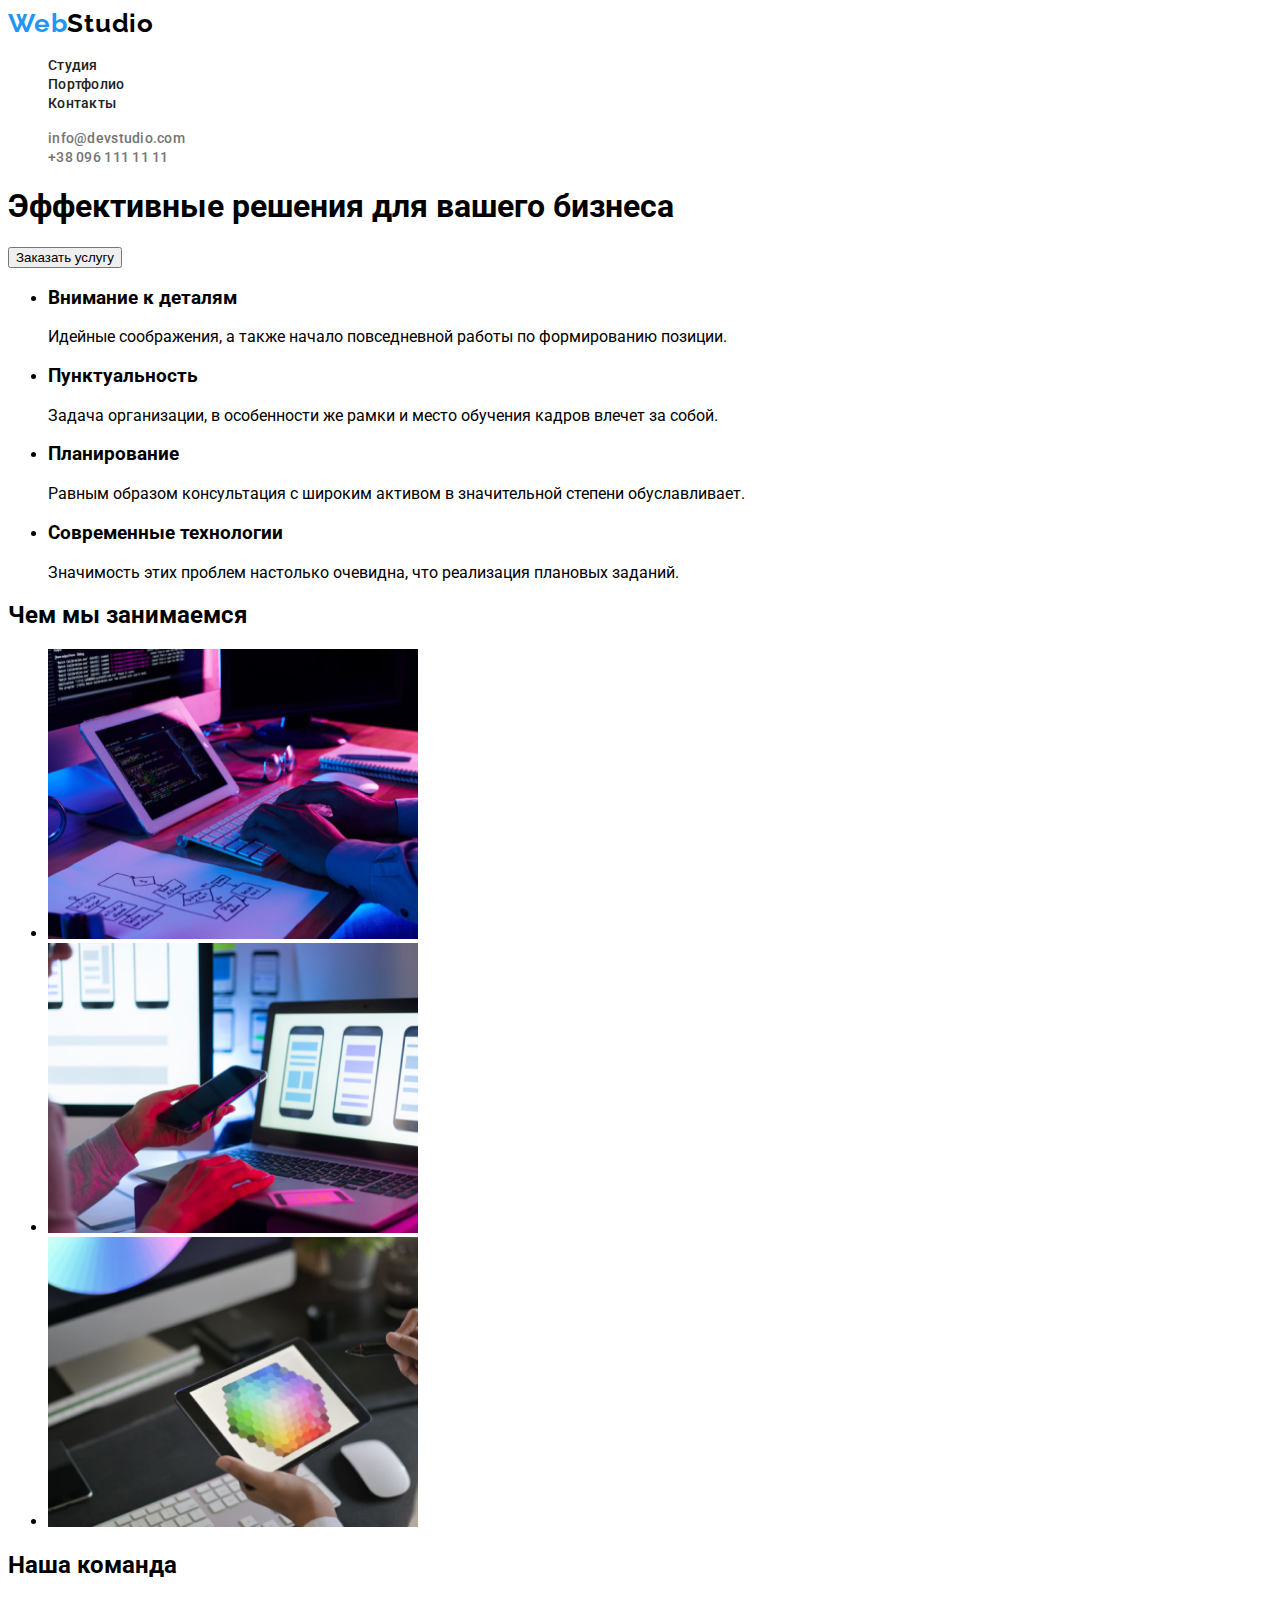
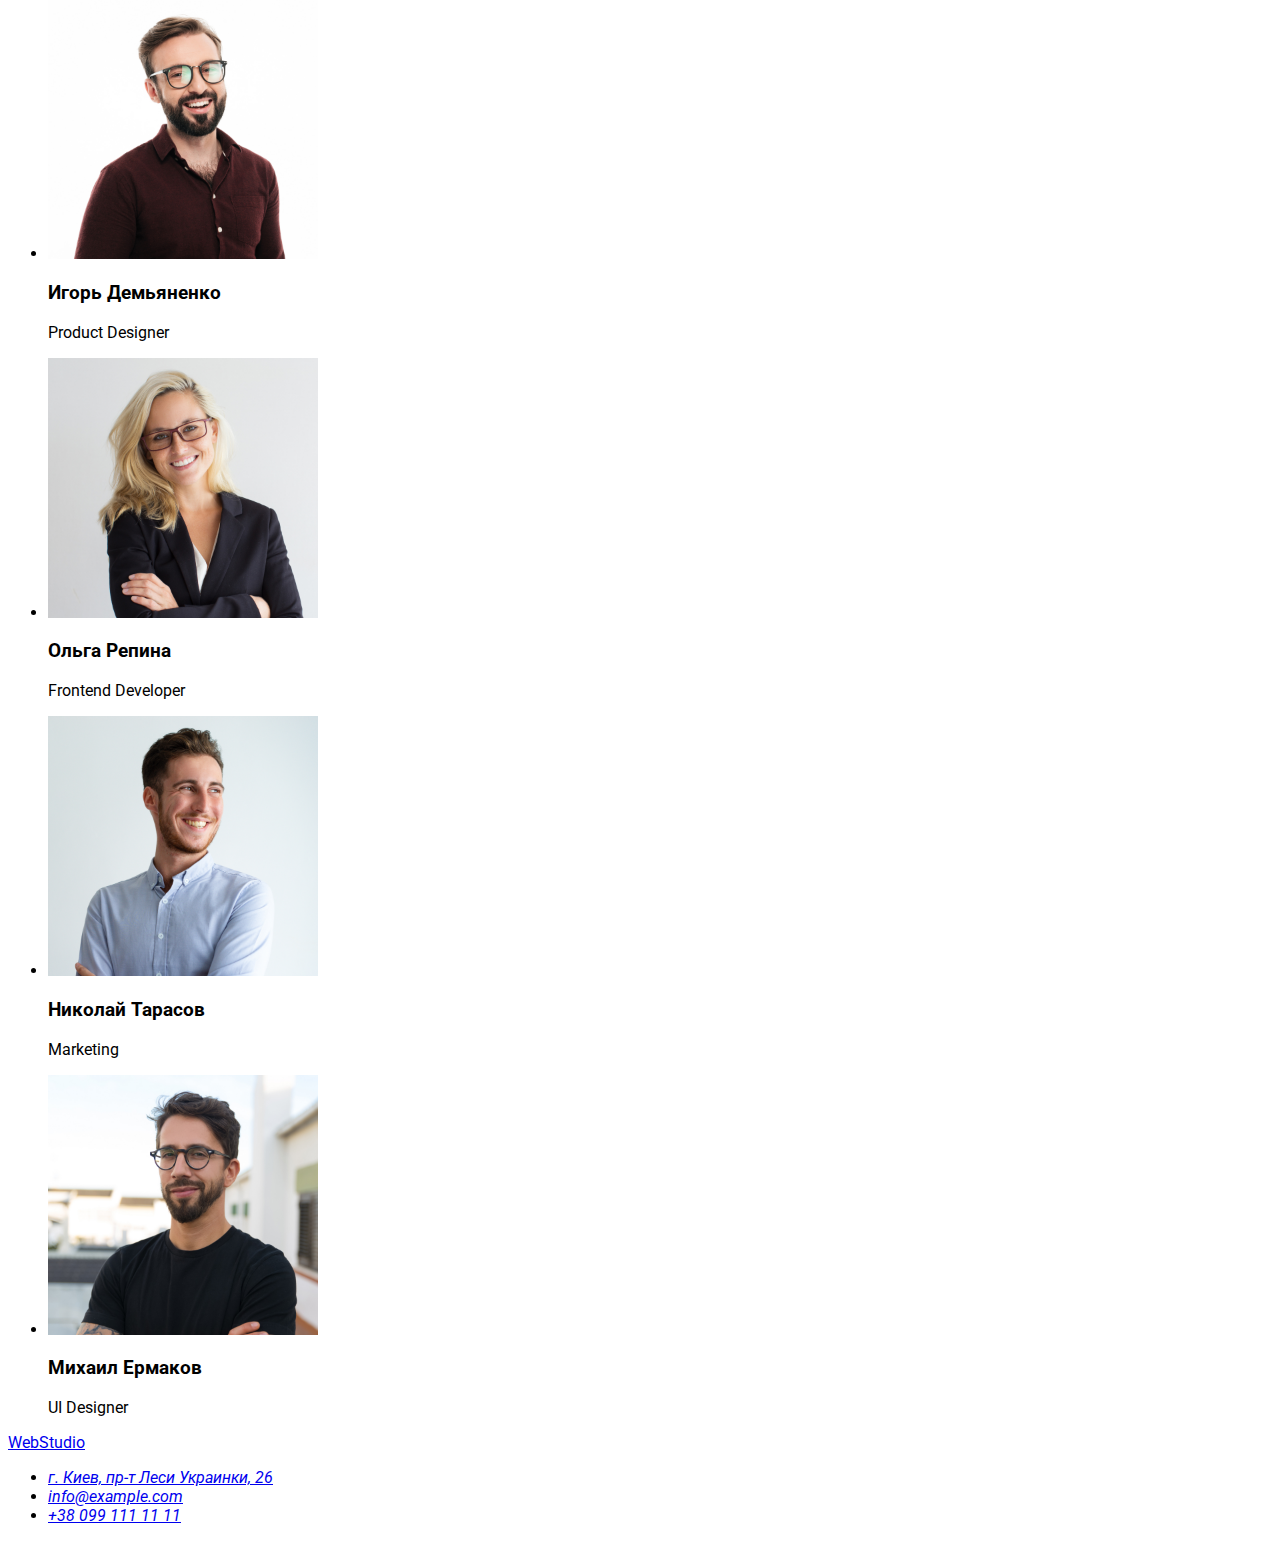
==== index.html @ 59b3a98a "HW-02" ====
<!DOCTYPE html>
<html lang="ru">
  <head>
    <meta charset="UTF-8" />
    <meta name="viewport" content="width=device-width, initial-scale=1.0" />
    <title>Студия</title>
    <link rel="preconnect" href="https://fonts.gstatic.com" />
    <link
      href="https://fonts.googleapis.com/css2?family=Raleway:wght@700&family=Roboto:wght@400;500;700;900&display=swap"
      rel="stylesheet"
    />
    <link rel="stylesheet" href="./css/style.css" />
  </head>
  <body>
    <!--шапка сайта-->
    <header class="header">
      <nav class="nav">
        <a class="logo" href="./index.html"
          >Web<span class="hf-logo">Studio</span>
        </a>

        <ul class="nav-list">
          <li class="nav-list-item">
            <a class="nav-list-link" href="">Студия</a>
          </li>
          <li class="nav-list-item">
            <a class="nav-list-link" href="">Портфолио</a>
          </li>
          <li class="nav-list-item">
            <a class="nav-list-link" href="">Контакты</a>
          </li>
        </ul>
      </nav>

      <ul class="header-contacts">
        <li class="header-contacts-item">
          <a class="header-contacts-link-mail" href="mailto:info@devstudio.com"
            >info@devstudio.com</a
          >
        </li>
        <li class="header-contacts-item">
          <a class="header-contacts-link-tel" href="tel:+380961111111"
            >+38 096 111 11 11</a
          >
        </li>
      </ul>
    </header>
    <!--герой-->
    <main>
      <section>
        <h1>Эффективные решения для вашего бизнеса</h1>
        <button type="button">Заказать услугу</button>
      </section>

      <!--принципы работы студии-->
      <section>
        <h2 hidden>Наши принципы</h2>
        <ul>
          <li>
            <h3>Внимание к деталям</h3>
            <p>
              Идейные соображения, а также начало повседневной работы по
              формированию позиции.
            </p>
          </li>
          <li>
            <h3>Пунктуальность</h3>
            <p>
              Задача организации, в особенности же рамки и место обучения кадров
              влечет за собой.
            </p>
          </li>
          <li>
            <h3>Планирование</h3>
            <p>
              Равным образом консультация с широким активом в значительной
              степени обуславливает.
            </p>
          </li>
          <li>
            <h3>Современные технологии</h3>
            <p>
              Значимость этих проблем настолько очевидна, что реализация
              плановых заданий.
            </p>
          </li>
        </ul>
      </section>

      <!--возможности студии-->
      <section>
        <h2>Чем мы занимаемся</h2>
        <ul>
          <li>
            <a href="#"
              ><img
                src="./images/img-1.png"
                alt="написание кода"
                width="370"
                height="290"
            /></a>
          </li>

          <li>
            <a href="#"
              ><img
                src="./images/img-2.png"
                alt="мобильные версии"
                width="370"
                height="290"
            /></a>
          </li>

          <li>
            <a href="#"
              ><img
                src="./images/img-3.png"
                alt="выбор цвета сайта"
                width="370"
                height="290"
            /></a>
          </li>
        </ul>
      </section>

      <!--команда студии-->
      <section>
        <h2>Наша команда</h2>
        <ul>
          <li>
            <img
              src="./team-photo/img-1.jpg"
              alt="фото Демьяненко"
              width="270"
              height="260"
            />
            <h3>Игорь Демьяненко</h3>
            <p lang="en">Product Designer</p>
          </li>
          <li>
            <img
              src="./team-photo/img-2.jpg"
              alt="фото Репиной"
              width="270"
              height="260"
            />
            <h3>Ольга Репина</h3>
            <p lang="en">Frontend Developer</p>
          </li>
          <li>
            <img
              src="./team-photo/img-3.jpg"
              alt="фото Тарасова"
              width="270"
              height="260"
            />
            <h3>Николай Тарасов</h3>
            <p lang="en">Marketing</p>
          </li>
          <li>
            <img
              src="./team-photo/img-4.jpg"
              alt="фото Ермакова"
              width="270"
              height="260"
            />
            <h3>Михаил Ермаков</h3>
            <p lang="en">UI Designer</p>
          </li>
        </ul>
      </section>
    </main>
    <!--подвал-->
    <footer>
      <!--кондактная инфо-->
      <section>
        <h2 hidden>контакты</h2>
        <a href="./index.html">WebStudio</a>
        <address>
          <ul>
            <li>
              <a href="https://goo.gl/maps/9ujybrKW8emvLEQx5" target="blank"
                >г. Киев, пр-т Леси Украинки, 26</a
              >
            </li>
            <li>
              <a href="mailto:info@example.com">info@example.com</a>
            </li>
            <li>
              <a href="tel:+380991111111">+38 099 111 11 11</a>
            </li>
          </ul>
        </address>
      </section>
    </footer>
  </body>
</html>
---- css/style.css ----
body {
  font-family: "Roboto", sans-serif;
  font-style: normal;
}

/* ======================ШАПКА САЙТА======================== */

.logo {
  font-family: "Raleway", sans-serif;
  font-style: normal;
  font-weight: 700;
  font-size: 26px;
  line-height: 1.19;
  letter-spacing: 0.03em;
  text-decoration: none;
  color: #2196f3;
}

.hf-logo {
  color: #000000;
}

.nav-list-link {
  font-weight: 500;
  font-size: 14px;
  line-height: 1.14;
  letter-spacing: 0.02em;
  text-decoration: none;
  color: #212121;
}

.nav-list,
.header-contacts {
  list-style: none;
}

.header-contacts-link-mail,
.header-contacts-link-tel {
  font-weight: 500;
  font-size: 14px;
  line-height: 1.14;
  letter-spacing: 0.02em;
  text-decoration: none;
  color: #757575;
}

.logo:hover,
.logo:focus,
.nav-list-link:hover,
.nav-list-link:focus,
.header-contacts-link-mail:hover,
.header-contacts-link-mail:focus,
.header-contacts-link-tel:hover,
.header-contacts-link-tel:focus {
  text-decoration: underline;
  color: #2196f3;
}

/* ======================КОНЕЦ ШАПКИ САЙТА======================== */

/* font-family: Roboto;  */
/* font-style: normal; */
/* font-weight: 900; */
/* font-size: 44px; */
/* line-height: 60px; */
/* or 136% */

/* text-align: center; */
/* letter-spacing: 0.06em; */
/* text-transform: uppercase; */

/* color: #ffffff; */

/* font-family: Roboto; */
/* font-style: normal; */
/* font-weight: bold; */
/* font-size: 16px; */
/* line-height: 30px; */
/* identical to box height, or 187% */

/* display: flex; */
/* align-items: center; */
/* text-align: center; */
/* letter-spacing: 0.06em; */

/* color: #ffffff; */

/* font-family: Roboto; */
/* font-style: normal; */
/* font-weight: normal; */
/* font-size: 14px; */
/* line-height: 24px; */
/* or 171% */

/* letter-spacing: 0.03em; */

/* color: #757575; */
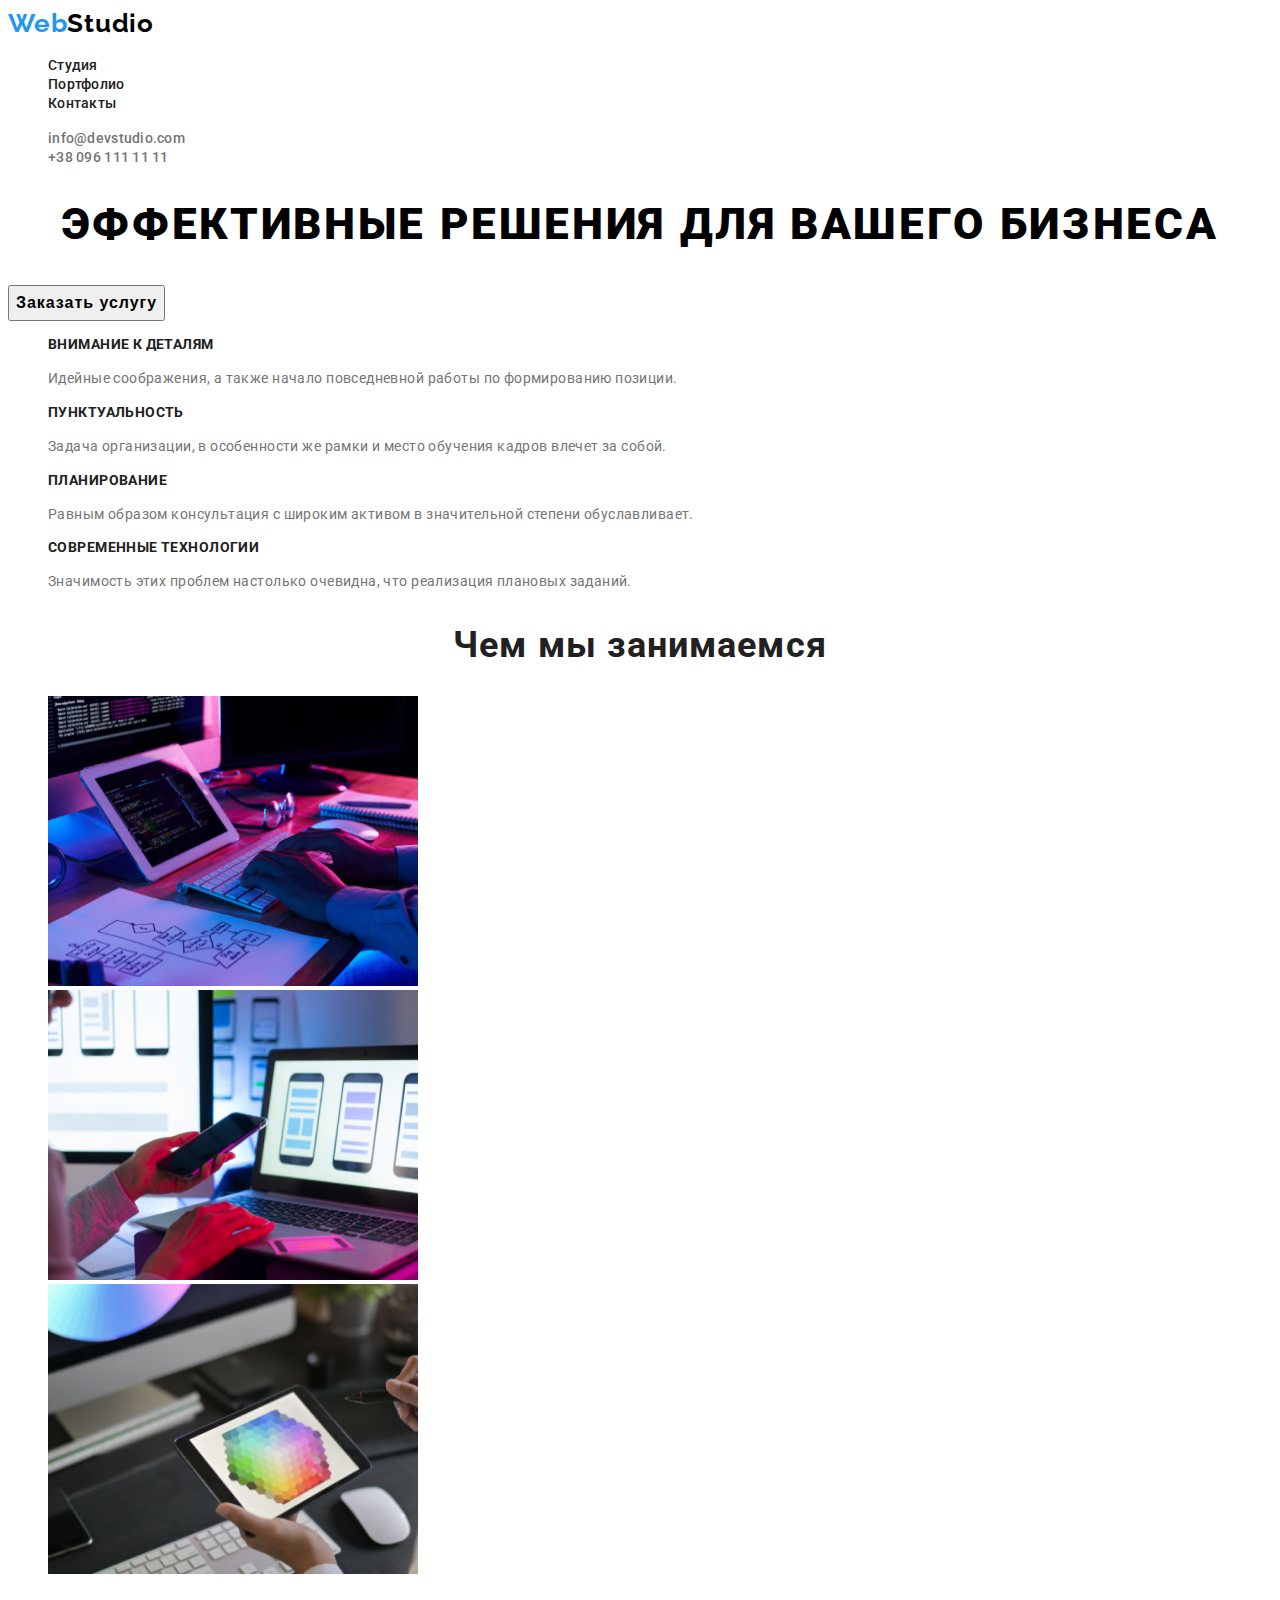
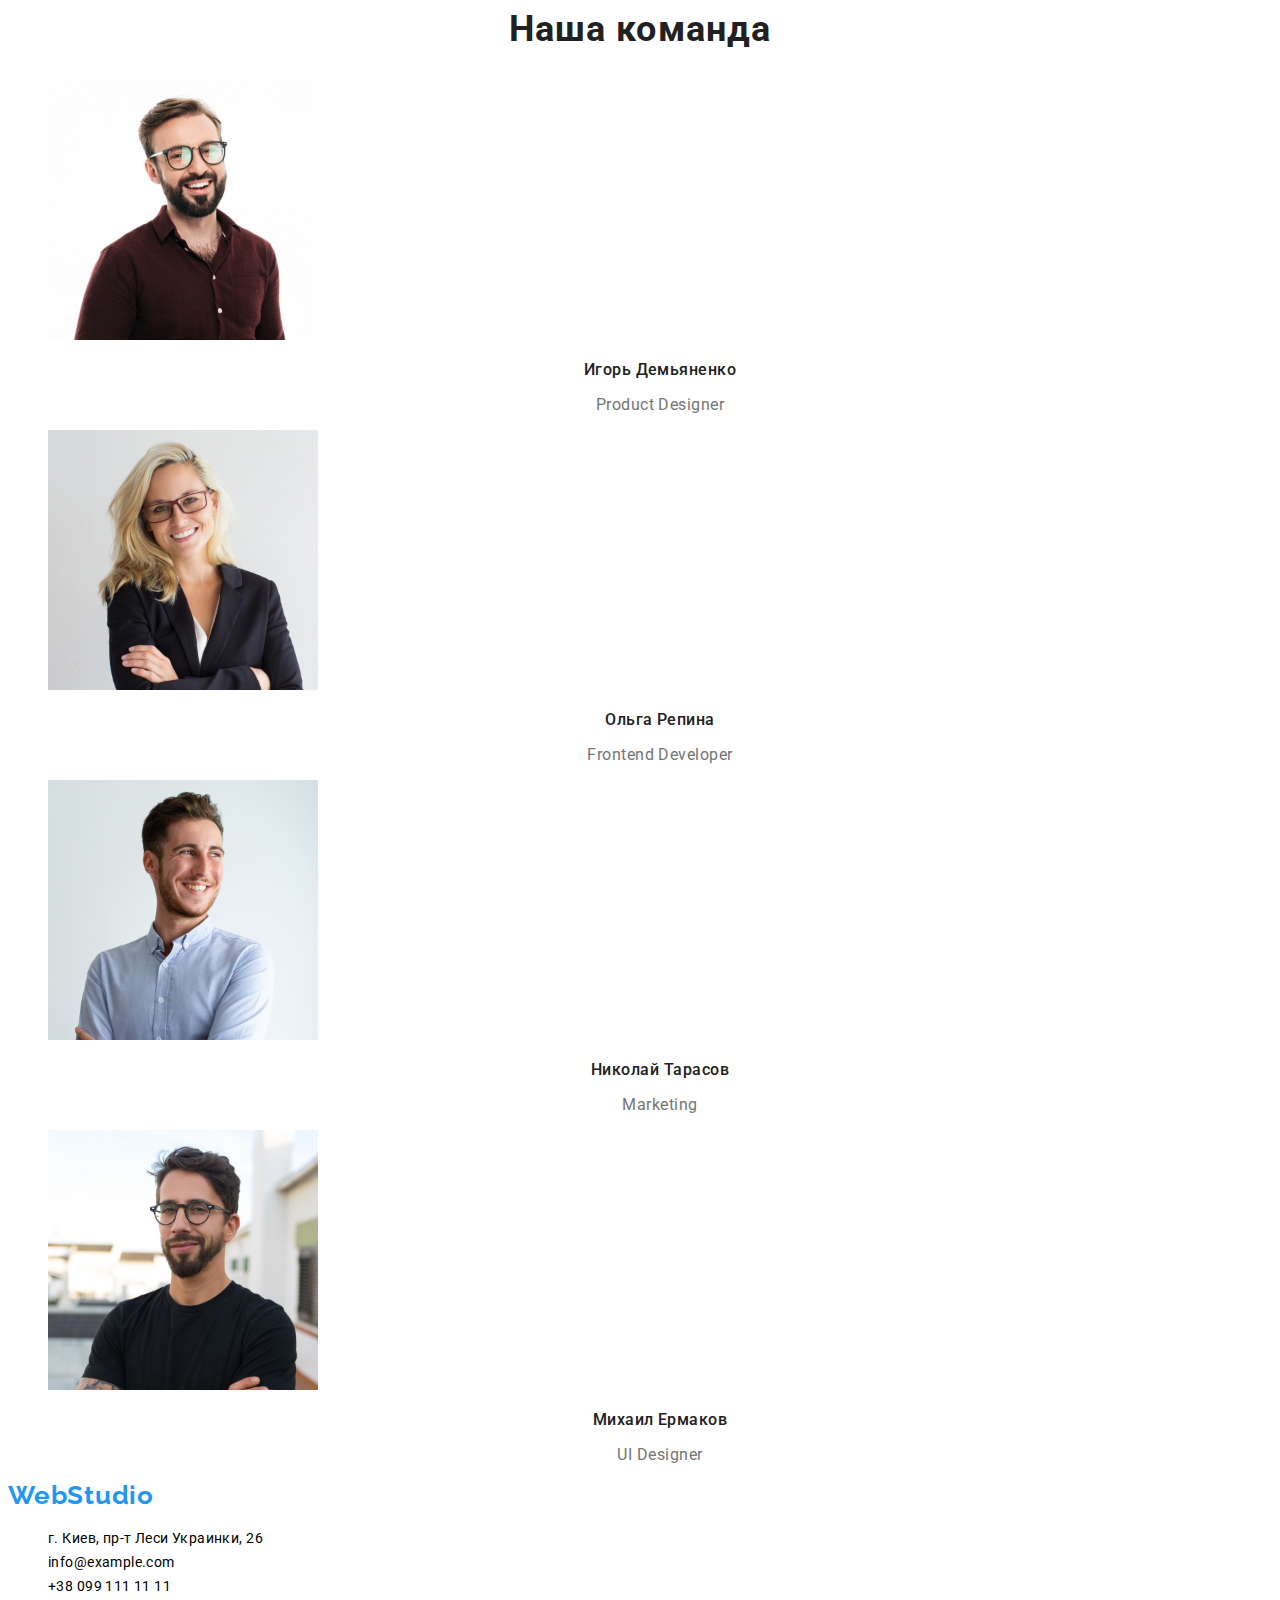
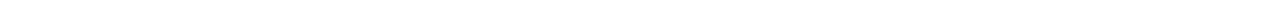
==== commit 3395092c: "Добавлены стили, шрифты для текста" ====
--- a/index.html
+++ b/index.html
@@ -16,7 +16,7 @@
     <header class="header">
       <nav class="nav">
         <a class="logo" href="./index.html"
-          >Web<span class="hf-logo">Studio</span>
+          >Web<span class="header-hf-logo">Studio</span>
         </a>
 
         <ul class="nav-list">
@@ -46,40 +46,40 @@
       </ul>
     </header>
     <!--герой-->
-    <main>
-      <section>
-        <h1>Эффективные решения для вашего бизнеса</h1>
-        <button type="button">Заказать услугу</button>
+    <main class="main">
+      <section class="hero">
+        <h1 class="hero-banner">Эффективные решения для вашего бизнеса</h1>
+        <button class="hero-banner-btn" type="button">Заказать услугу</button>
       </section>
 
       <!--принципы работы студии-->
-      <section>
+      <section class="principles">
         <h2 hidden>Наши принципы</h2>
-        <ul>
-          <li>
-            <h3>Внимание к деталям</h3>
-            <p>
+        <ul class="principles-list">
+          <li class="principles-list-item">
+            <h3 class="principles-name">Внимание к деталям</h3>
+            <p class="principles-description">
               Идейные соображения, а также начало повседневной работы по
               формированию позиции.
             </p>
           </li>
           <li>
-            <h3>Пунктуальность</h3>
-            <p>
+            <h3 class="principles-name">Пунктуальность</h3>
+            <p class="principles-description">
               Задача организации, в особенности же рамки и место обучения кадров
               влечет за собой.
             </p>
           </li>
           <li>
-            <h3>Планирование</h3>
-            <p>
+            <h3 class="principles-name">Планирование</h3>
+            <p class="principles-description">
               Равным образом консультация с широким активом в значительной
               степени обуславливает.
             </p>
           </li>
           <li>
-            <h3>Современные технологии</h3>
-            <p>
+            <h3 class="principles-name">Современные технологии</h3>
+            <p class="principles-description">
               Значимость этих проблем настолько очевидна, что реализация
               плановых заданий.
             </p>
@@ -88,12 +88,13 @@
       </section>
 
       <!--возможности студии-->
-      <section>
-        <h2>Чем мы занимаемся</h2>
-        <ul>
-          <li>
-            <a href="#"
+      <section class="description">
+        <h2 class="description-title">Чем мы занимаемся</h2>
+        <ul class="description-list">
+          <li class="description-list-item">
+            <a class="description-list-link" href="#"
               ><img
+                class="description-list-img"
                 src="./images/img-1.png"
                 alt="написание кода"
                 width="370"
@@ -101,9 +102,10 @@
             /></a>
           </li>
 
-          <li>
-            <a href="#"
+          <li class="description-list-item">
+            <a class="description-list-link" href="#"
               ><img
+                class="description-list-img"
                 src="./images/img-2.png"
                 alt="мобильные версии"
                 width="370"
@@ -111,9 +113,10 @@
             /></a>
           </li>
 
-          <li>
-            <a href="#"
+          <li class="description-list-item">
+            <a class="description-list-link" href="#"
               ><img
+                class="description-list-img"
                 src="./images/img-3.png"
                 alt="выбор цвета сайта"
                 width="370"
@@ -124,70 +127,70 @@
       </section>
 
       <!--команда студии-->
-      <section>
-        <h2>Наша команда</h2>
-        <ul>
-          <li>
-            <img
+      <section class="team">
+        <h2 class="description-title">Наша команда</h2>
+        <ul class="team-list">
+          <li class="team-list-item">
+            <img class="team-list-img"
               src="./team-photo/img-1.jpg"
               alt="фото Демьяненко"
               width="270"
               height="260"
             />
-            <h3>Игорь Демьяненко</h3>
-            <p lang="en">Product Designer</p>
-          </li>
-          <li>
-            <img
+            <h3 class="team-list-name">Игорь Демьяненко</h3>
+            <p class="team-list-special" lang="en">Product Designer</p>
+          </li>
+          <li class="team-list-item">
+            <img class="team-list-img"
               src="./team-photo/img-2.jpg"
               alt="фото Репиной"
               width="270"
               height="260"
             />
-            <h3>Ольга Репина</h3>
-            <p lang="en">Frontend Developer</p>
-          </li>
-          <li>
-            <img
+            <h3 class="team-list-name">Ольга Репина</h3>
+            <p class="team-list-special" lang="en">Frontend Developer</p>
+          </li class="team-list-item">
+          <li>
+            <img class="team-list-img"
               src="./team-photo/img-3.jpg"
               alt="фото Тарасова"
               width="270"
               height="260"
             />
-            <h3>Николай Тарасов</h3>
-            <p lang="en">Marketing</p>
-          </li>
-          <li>
-            <img
+            <h3 class="team-list-name">Николай Тарасов</h3>
+            <p class="team-list-special" lang="en">Marketing</p>
+          </li>
+          <li class="team-list-item">
+            <img class="team-list-img"
               src="./team-photo/img-4.jpg"
               alt="фото Ермакова"
               width="270"
               height="260"
             />
-            <h3>Михаил Ермаков</h3>
-            <p lang="en">UI Designer</p>
+            <h3 class="team-list-name">Михаил Ермаков</h3>
+            <p class="team-list-special" lang="en">UI Designer</p>
           </li>
         </ul>
       </section>
     </main>
     <!--подвал-->
-    <footer>
+    <footer class="footer">
       <!--кондактная инфо-->
-      <section>
+      <section class="footer-contact">
         <h2 hidden>контакты</h2>
-        <a href="./index.html">WebStudio</a>
-        <address>
-          <ul>
-            <li>
-              <a href="https://goo.gl/maps/9ujybrKW8emvLEQx5" target="blank"
+        <a class="logo" href="./index.html">Web<span class="footer-hf-logo">Studio</span></a>
+        <address class="footer-address">
+          <ul class="footer-address-list">
+            <li class="footer-address-list-item">
+              <a class="footer-address-link" href="https://goo.gl/maps/9ujybrKW8emvLEQx5" target="blank"
                 >г. Киев, пр-т Леси Украинки, 26</a
               >
             </li>
-            <li>
-              <a href="mailto:info@example.com">info@example.com</a>
+            <li class="footer-address-list-item">
+              <a class="footer-address-link-mail" href="mailto:info@example.com">info@example.com</a>
             </li>
-            <li>
-              <a href="tel:+380991111111">+38 099 111 11 11</a>
+            <li class="footer-address-list-item">
+              <a class="footer-address-link-tel" href="tel:+380991111111">+38 099 111 11 11</a>
             </li>
           </ul>
         </address>
--- a/css/style.css
+++ b/css/style.css
@@ -1,12 +1,57 @@
+:root {
+  --main-font: "Roboto", sans-serif;
+  --secondary-font: "Raleway", sans-serif;
+  --active-link-color: #2196f3;
+}
+
 body {
-  font-family: "Roboto", sans-serif;
+  font-family: var(--main-font);
   font-style: normal;
 }
 
-/* ======================ШАПКА САЙТА======================== */
+/* ======================КОМПОНЕНТЫ======================== */
+.description-title {
+  font-weight: 700;
+  font-size: 36px;
+  line-height: 1.17;
+  text-align: center;
+  letter-spacing: 0.03em;
+  color: #212121;
+}
+
+.logo:hover,
+.logo:focus,
+.nav-list-link:hover,
+.nav-list-link:focus,
+.header-contacts-link-mail:hover,
+.header-contacts-link-mail:focus,
+.header-contacts-link-tel:hover,
+.header-contacts-link-tel:focus,
+.footer-address-link:hover,
+.footer-address-link:focus,
+.footer-address-link-mail:hover,
+.footer-address-link-mail:focus,
+.footer-address-link-tel:hover,
+.footer-address-link-tel:focus {
+  text-decoration: underline;
+  color: var(--active-link-color);
+}
+
+.nav-list,
+.header-contacts,
+.principles-list,
+.description-list,
+.team-list,
+.footer-address-list {
+  list-style: none;
+}
+
+/* ======================КОМПОНЕНТЫ======================== */
+
+/* ======================ШАПКА-САЙТА======================== */
 
 .logo {
-  font-family: "Raleway", sans-serif;
+  font-family: var(--secondary-font);
   font-style: normal;
   font-weight: 700;
   font-size: 26px;
@@ -16,7 +61,7 @@
   color: #2196f3;
 }
 
-.hf-logo {
+.header-hf-logo {
   color: #000000;
 }
 
@@ -29,11 +74,6 @@
   color: #212121;
 }
 
-.nav-list,
-.header-contacts {
-  list-style: none;
-}
-
 .header-contacts-link-mail,
 .header-contacts-link-tel {
   font-weight: 500;
@@ -44,54 +84,107 @@
   color: #757575;
 }
 
-.logo:hover,
-.logo:focus,
-.nav-list-link:hover,
-.nav-list-link:focus,
-.header-contacts-link-mail:hover,
-.header-contacts-link-mail:focus,
-.header-contacts-link-tel:hover,
-.header-contacts-link-tel:focus {
-  text-decoration: underline;
-  color: #2196f3;
+/* ======================КОНЕЦ-ШАПКИ-САЙТА======================== */
+
+/* ======================ГЕРОЙ======================== */
+
+.hero-banner {
+  font-weight: 900;
+  font-size: 44px;
+  line-height: 1.36;
+  text-align: center;
+  letter-spacing: 0.06em;
+  text-transform: uppercase;
+  /* color: #ffffff; */
+  color: #000000;
 }
 
-/* ======================КОНЕЦ ШАПКИ САЙТА======================== */
+.hero-banner-btn {
+  font-weight: 700;
+  font-size: 16px;
+  line-height: 1.88;
+  text-align: center;
+  letter-spacing: 0.06em;
+  /* color: #ffffff; */
+  color: #000000;
+}
 
-/* font-family: Roboto;  */
-/* font-style: normal; */
-/* font-weight: 900; */
-/* font-size: 44px; */
-/* line-height: 60px; */
-/* or 136% */
+/* ======================ПРИНЦИПЫ======================== */
 
-/* text-align: center; */
-/* letter-spacing: 0.06em; */
-/* text-transform: uppercase; */
+.principles-name {
+  font-weight: 700;
+  font-size: 14px;
+  line-height: 1.14;
+  letter-spacing: 0.03em;
+  text-transform: uppercase;
+  color: #212121;
+}
 
-/* color: #ffffff; */
+.principles-description {
+  font-weight: 400;
+  font-size: 14px;
+  line-height: 1.71;
+  letter-spacing: 0.03em;
+  color: #757575;
+}
+/* ======================КОНЕЦ-ПРИНЦИПОВ======================== */
 
-/* font-family: Roboto; */
-/* font-style: normal; */
-/* font-weight: bold; */
-/* font-size: 16px; */
-/* line-height: 30px; */
-/* identical to box height, or 187% */
+/* ======================ВОЗМОЖНОСТИ======================== */
 
-/* display: flex; */
-/* align-items: center; */
-/* text-align: center; */
-/* letter-spacing: 0.06em; */
+/* ======================КОНЕЦ-ВОЗМОЖНОСТЕЙ======================== */
 
-/* color: #ffffff; */
+/* ======================КОМАНДА======================== */
+.team-list-name {
+  font-weight: 500;
+  font-size: 16px;
+  line-height: 1.19;
+  text-align: center;
+  letter-spacing: 0.03em;
+  color: #212121;
+}
 
-/* font-family: Roboto; */
-/* font-style: normal; */
-/* font-weight: normal; */
-/* font-size: 14px; */
-/* line-height: 24px; */
-/* or 171% */
+.team-list-special {
+  font-weight: normal;
+  font-size: 16px;
+  line-height: 1.19;
+  text-align: center;
+  letter-spacing: 0.03em;
+  color: #757575;
+}
 
-/* letter-spacing: 0.03em; */
+/* ======================КОНЕЦ-КОМАНДЫ======================== */
 
-/* color: #757575; */
+/* ======================КОНЕЦ-ГЕРОЯ======================== */
+
+/* ======================ПОДВАЛ======================== */
+
+.footer-address-link {
+  font-weight: 400;
+  font-size: 14px;
+  line-height: 1.71;
+  letter-spacing: 0.03em;
+  text-decoration: none;
+  /* color: #ffffff; */
+  color: #000000;
+}
+
+.footer-address-link-mail,
+.footer-address-link-tel {
+  font-weight: 400;
+  font-size: 14px;
+  line-height: 1.71;
+  letter-spacing: 0.03em;
+  text-decoration: none;
+  /* color: rgba(255, 255, 255, 0.6); */
+  color: #000000;
+}
+
+.footer-hf-logo {
+  /* color: #ffffff; */
+}
+
+.footer-address {
+  font-style: normal;
+}
+
+/* ======================КОНЕЦ-ПОДВАЛА======================== */
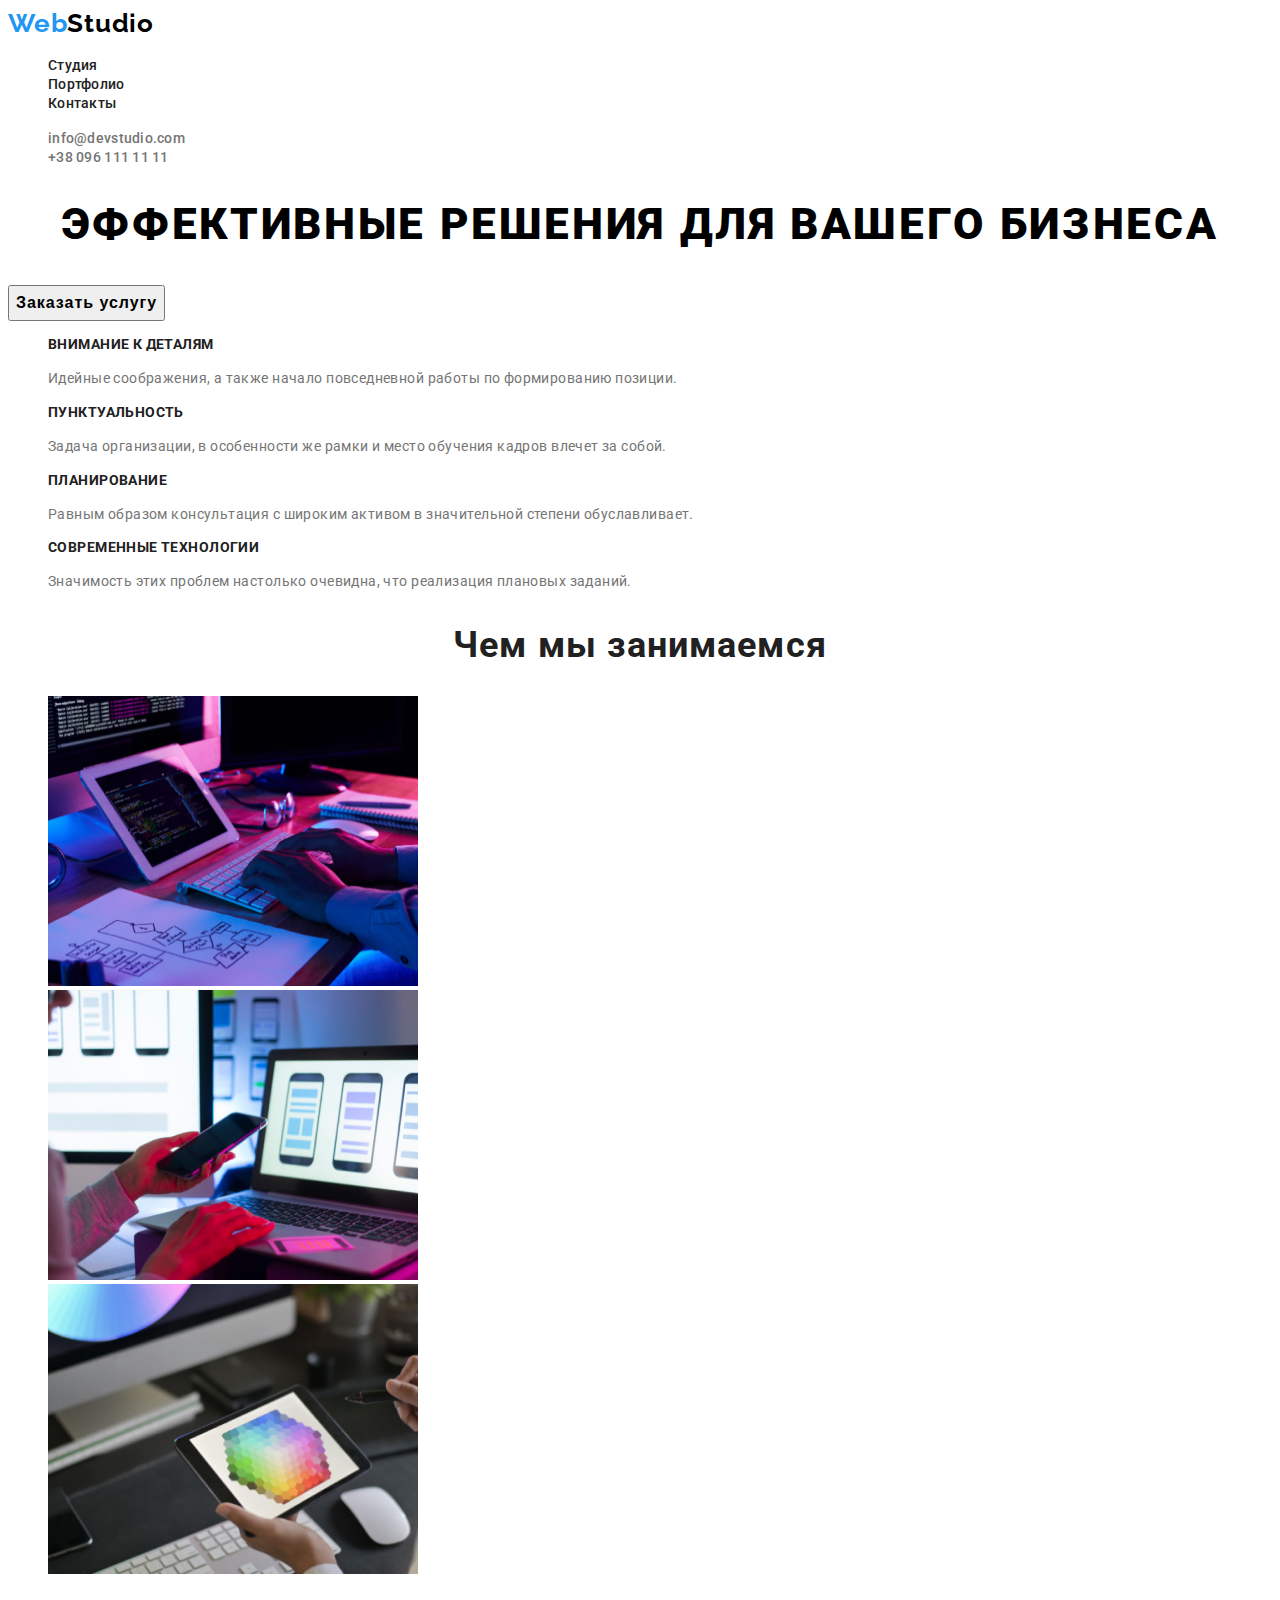
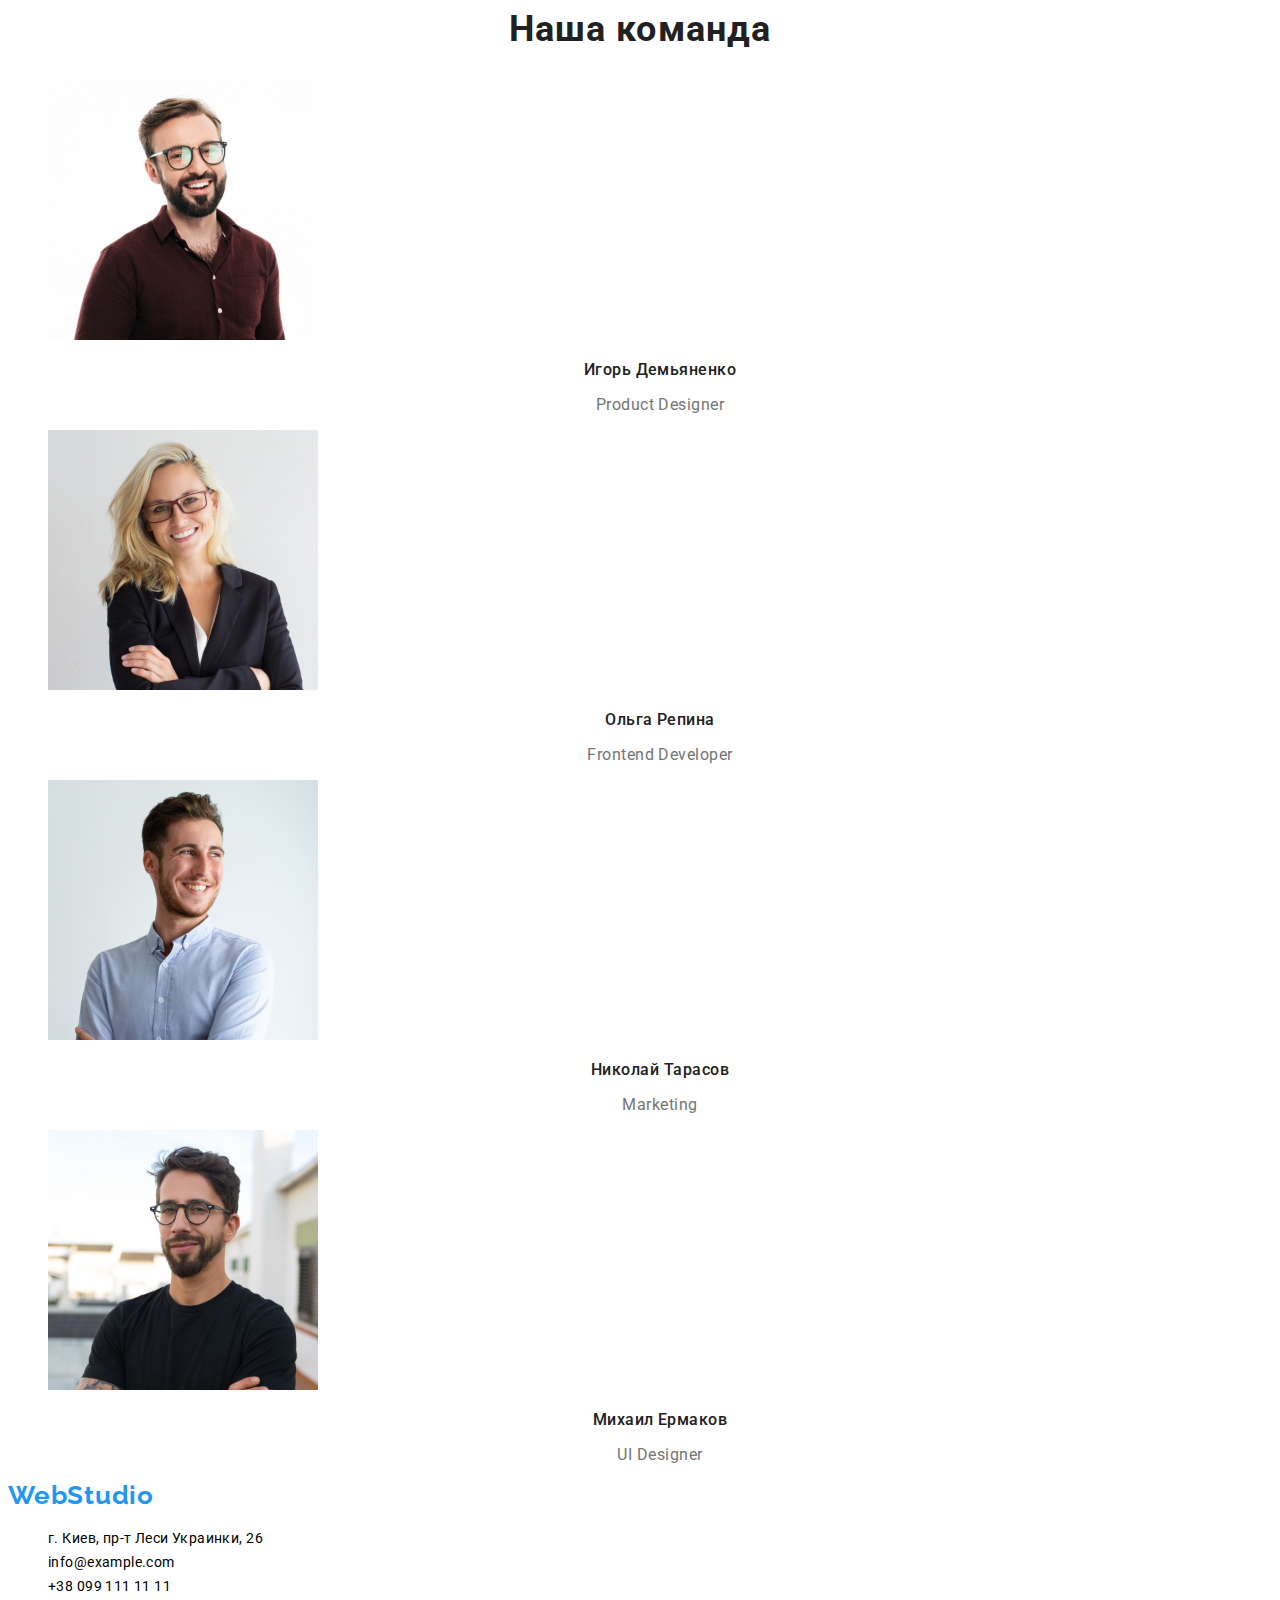
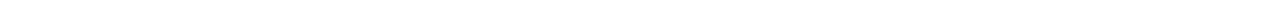
==== commit efcb54a8: "заменил картинки png на jpg" ====
--- a/index.html
+++ b/index.html
@@ -24,7 +24,7 @@
             <a class="nav-list-link" href="">Студия</a>
           </li>
           <li class="nav-list-item">
-            <a class="nav-list-link" href="">Портфолио</a>
+            <a class="nav-list-link" href="./portfolio.html" target="_blank">Портфолио</a>
           </li>
           <li class="nav-list-item">
             <a class="nav-list-link" href="">Контакты</a>
@@ -95,7 +95,7 @@
             <a class="description-list-link" href="#"
               ><img
                 class="description-list-img"
-                src="./images/img-1.png"
+                src="./images/img-1.jpg"
                 alt="написание кода"
                 width="370"
                 height="290"
@@ -106,7 +106,7 @@
             <a class="description-list-link" href="#"
               ><img
                 class="description-list-img"
-                src="./images/img-2.png"
+                src="./images/img-2.jpg"
                 alt="мобильные версии"
                 width="370"
                 height="290"
@@ -117,7 +117,7 @@
             <a class="description-list-link" href="#"
               ><img
                 class="description-list-img"
-                src="./images/img-3.png"
+                src="./images/img-3.jpg"
                 alt="выбор цвета сайта"
                 width="370"
                 height="290"
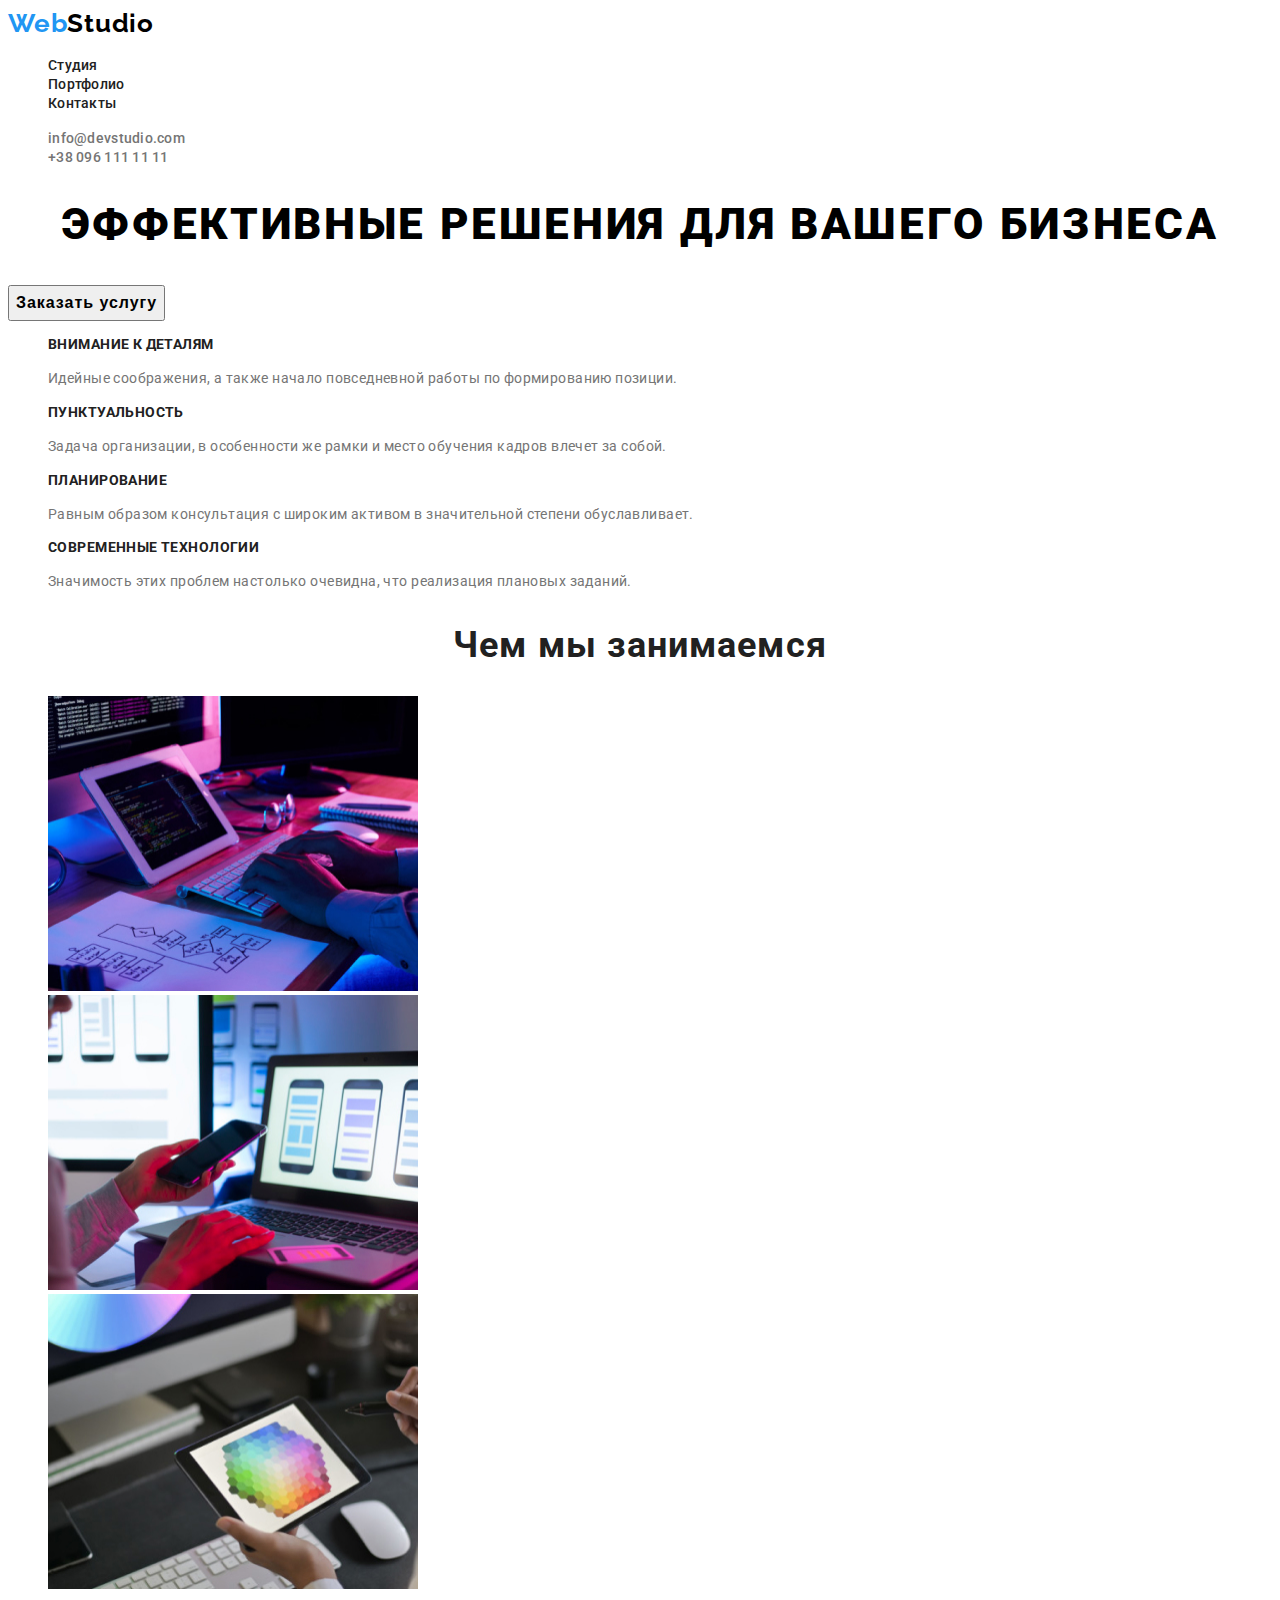
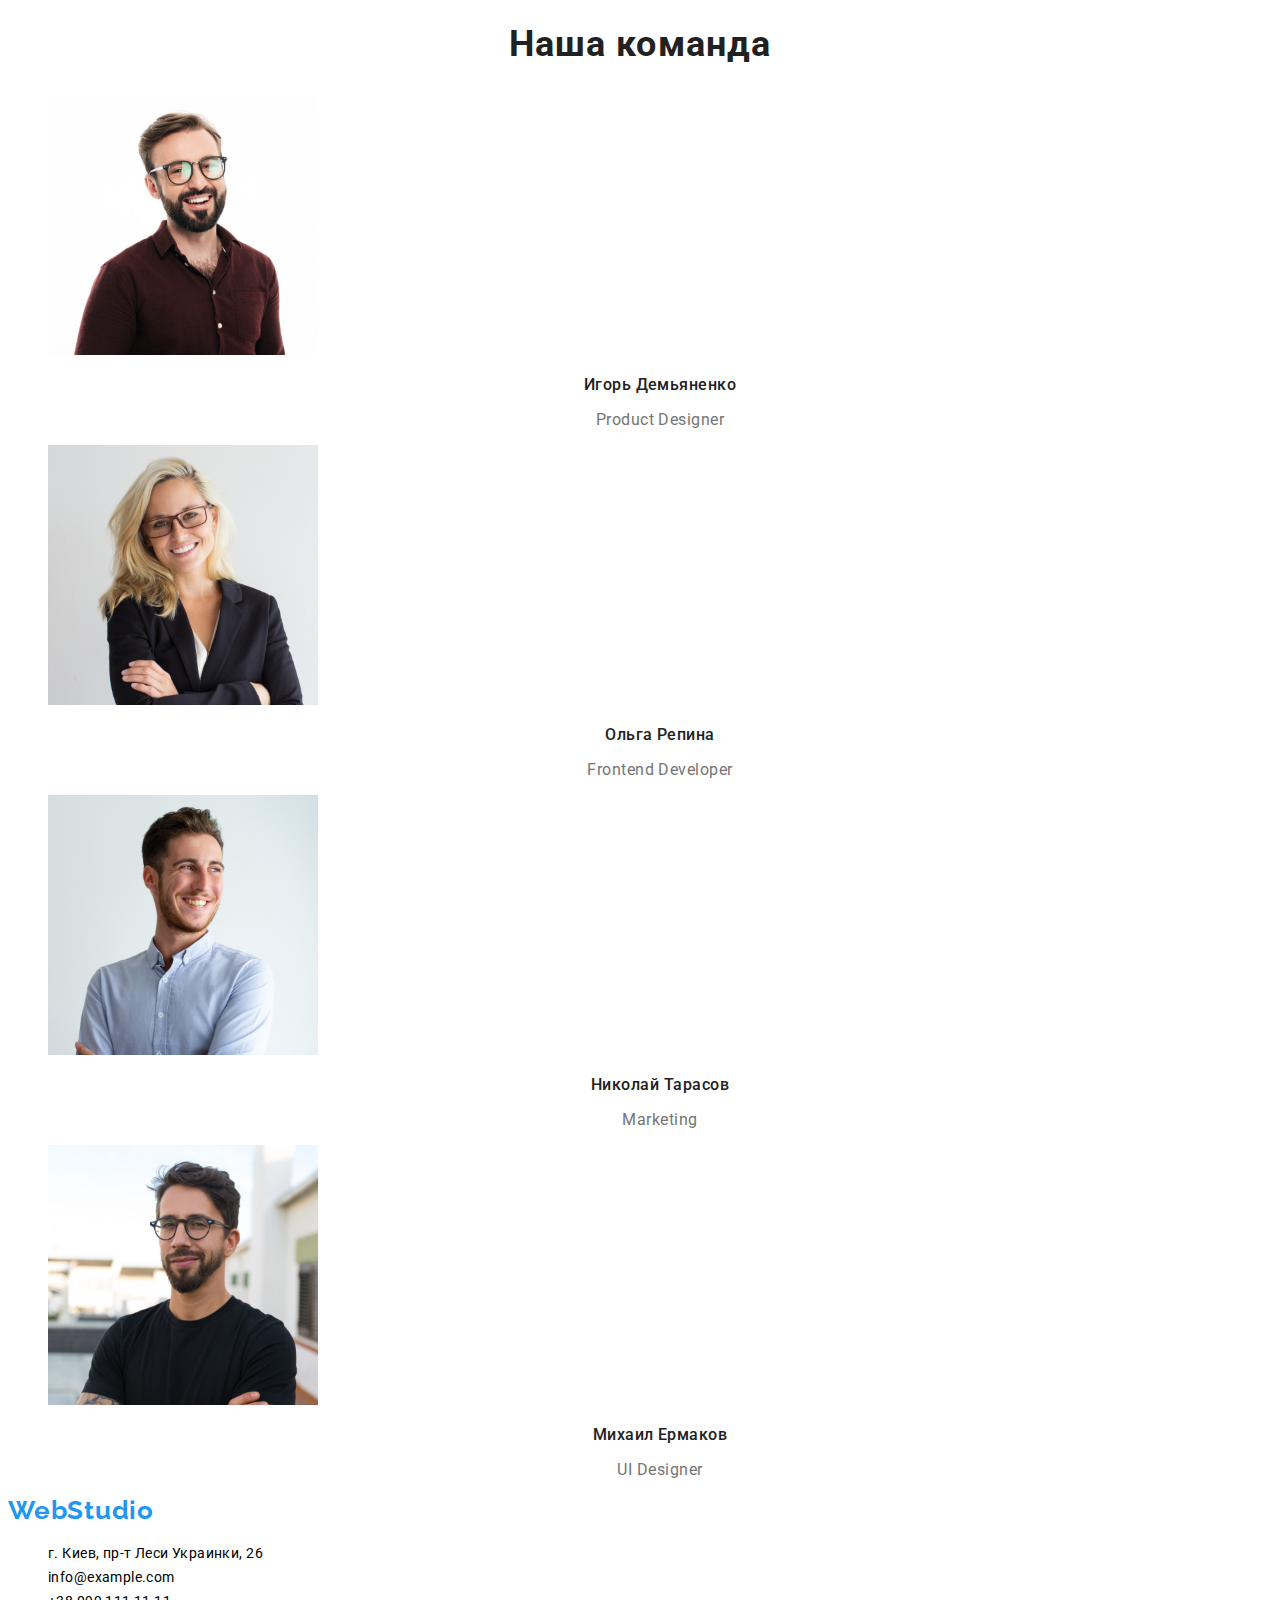
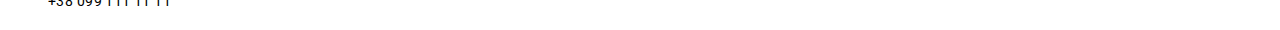
==== commit 248f34bc: "Добавил стили для текста портфолио" ====
--- a/index.html
+++ b/index.html
@@ -98,7 +98,7 @@
                 src="./images/img-1.jpg"
                 alt="написание кода"
                 width="370"
-                height="290"
+                height="295"
             /></a>
           </li>
 
@@ -109,7 +109,7 @@
                 src="./images/img-2.jpg"
                 alt="мобильные версии"
                 width="370"
-                height="290"
+                height="295"
             /></a>
           </li>
 
@@ -120,7 +120,7 @@
                 src="./images/img-3.jpg"
                 alt="выбор цвета сайта"
                 width="370"
-                height="290"
+                height="295"
             /></a>
           </li>
         </ul>
--- a/css/style.css
+++ b/css/style.css
@@ -61,19 +61,7 @@
   color: #2196f3;
 }
 
-.header-hf-logo {
-  color: #000000;
-}
-
-.nav-list-link {
-  font-weight: 500;
-  font-size: 14px;
-  line-height: 1.14;
-  letter-spacing: 0.02em;
-  text-decoration: none;
-  color: #212121;
-}
-
+.nav-list-link,
 .header-contacts-link-mail,
 .header-contacts-link-tel {
   font-weight: 500;
@@ -81,6 +69,18 @@
   line-height: 1.14;
   letter-spacing: 0.02em;
   text-decoration: none;
+}
+
+.header-hf-logo {
+  color: #000000;
+}
+
+.nav-list-link {
+  color: #212121;
+}
+
+.header-contacts-link-mail,
+.header-contacts-link-tel {
   color: #757575;
 }
 
@@ -158,16 +158,11 @@
 
 /* ======================ПОДВАЛ======================== */
 
-.footer-address-link {
-  font-weight: 400;
-  font-size: 14px;
-  line-height: 1.71;
-  letter-spacing: 0.03em;
-  text-decoration: none;
-  /* color: #ffffff; */
-  color: #000000;
-}
-
+.footer-address {
+  font-style: normal;
+}
+
+.footer-address-link,
 .footer-address-link-mail,
 .footer-address-link-tel {
   font-weight: 400;
@@ -175,6 +170,15 @@
   line-height: 1.71;
   letter-spacing: 0.03em;
   text-decoration: none;
+}
+
+.footer-address-link {
+  /* color: #ffffff; */
+  color: #000000;
+}
+
+.footer-address-link-mail,
+.footer-address-link-tel {
   /* color: rgba(255, 255, 255, 0.6); */
   color: #000000;
 }
@@ -183,8 +187,47 @@
   /* color: #ffffff; */
 }
 
-.footer-address {
-  font-style: normal;
-}
-
 /* ======================КОНЕЦ-ПОДВАЛА======================== */
+
+/* ======================ПОРТФОЛИО======================== */
+
+.portfolio-nav-list,
+.portfolio-list {
+  list-style: none;
+}
+
+.portfolio-nav-list-btn {
+  font-weight: 500;
+  font-size: 16px;
+  line-height: 1.63;
+  text-align: center;
+  letter-spacing: 0.03em;
+  color: #212121;
+}
+
+.portfolio-nav-list-btn:hover,
+.portfolio-nav-list-btn:focus {
+  color: var(--active-link-color);
+}
+
+.portfolio-list-title {
+  font-weight: 700;
+  font-size: 18px;
+  line-height: 2;
+  letter-spacing: 0.06em;
+  color: #212121;
+}
+
+.portfolio-list-services {
+  font-weight: 400;
+  font-size: 16px;
+  line-height: 1.88;
+  letter-spacing: 0.03em;
+  color: #757575;
+}
+
+.portfolio-list-link {
+  text-decoration: none;
+}
+
+/* ======================КОНЕЦ-ПОРТФОЛИО======================== */
